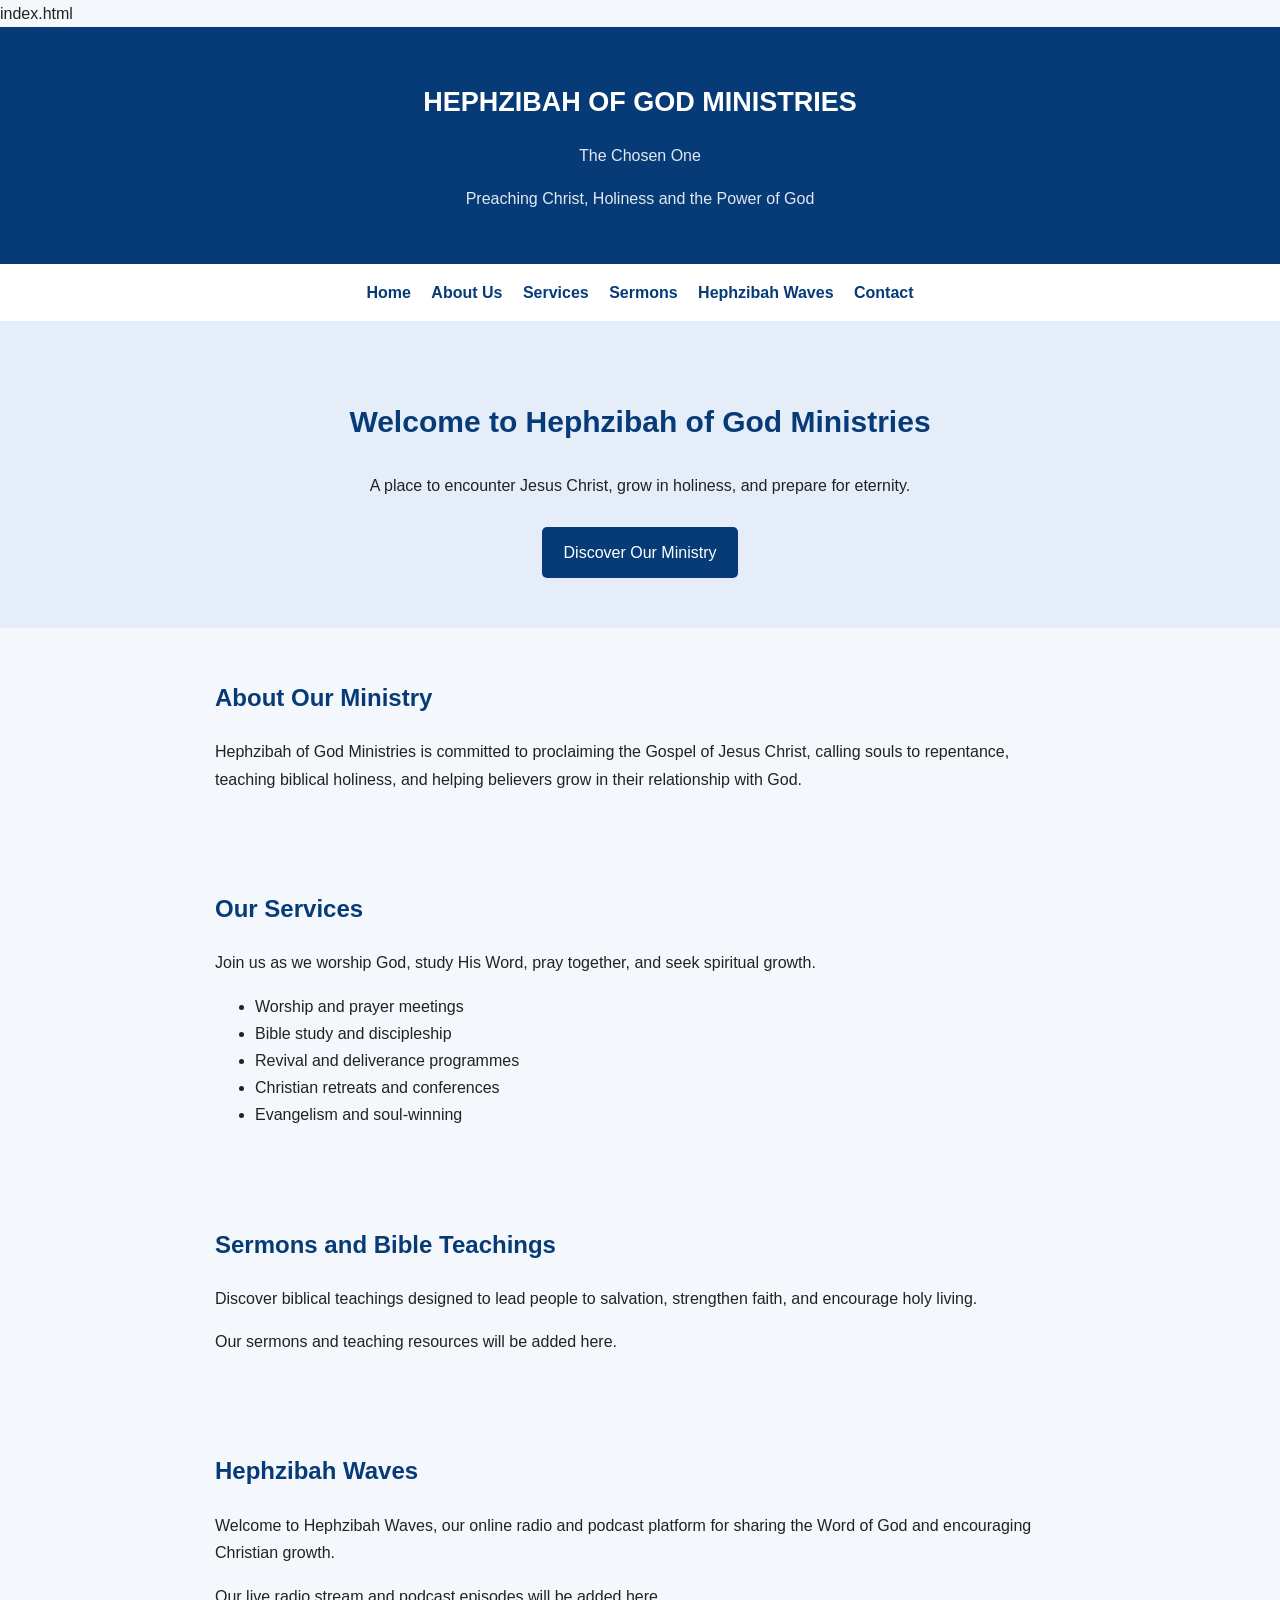
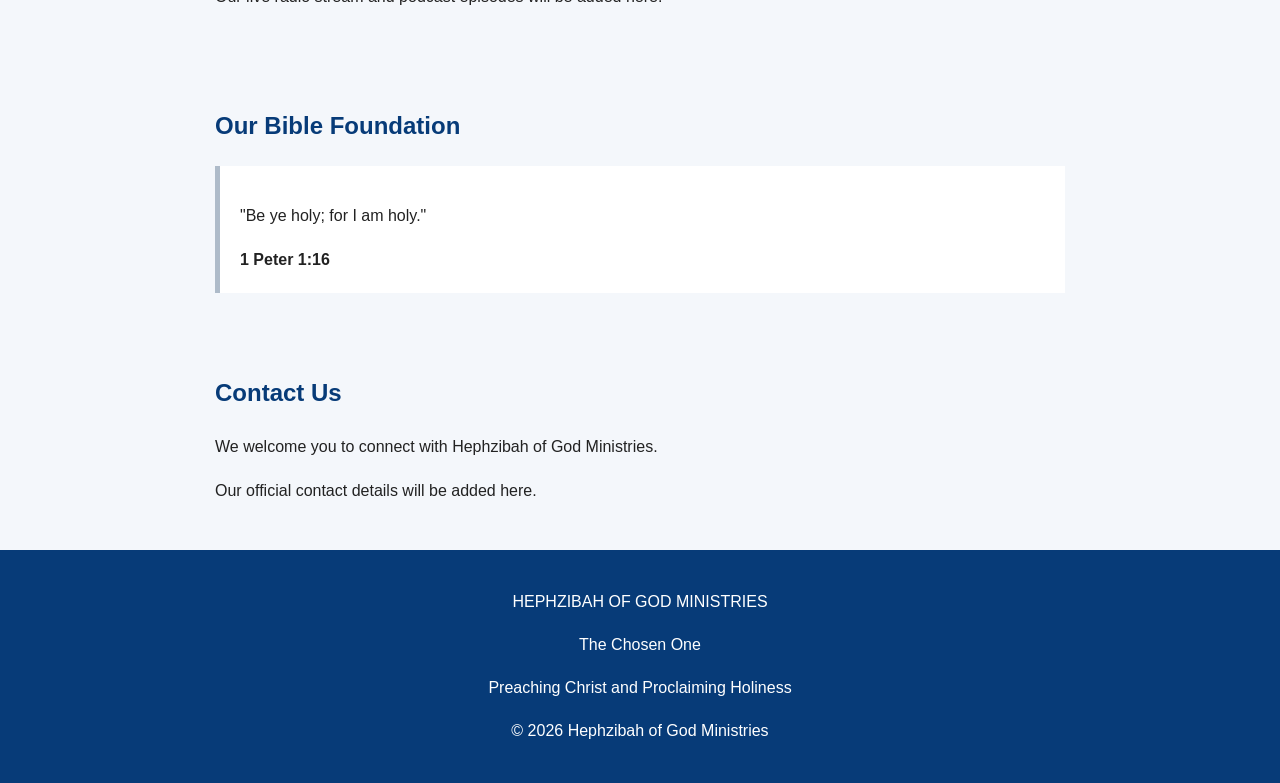
==== index.html @ 241004ca "Add initial HTML structure for the ministry website" ====
index.html
<!DOCTYPE html>
<html lang="en">
<head>
    <meta charset="UTF-8">
    <meta name="viewport" content="width=device-width, initial-scale=1.0">
    <title>Hephzibah of God Ministries</title>

    <style>
        body {
            margin: 0;
            font-family: Arial, sans-serif;
            background: #f4f7fb;
            color: #222;
            line-height: 1.7;
        }

        header {
            background: #073b78;
            color: white;
            text-align: center;
            padding: 35px 15px;
        }

        header h1 {
            margin-bottom: 5px;
            font-size: 27px;
        }

        header p {
            color: #e1e8f0;
        }

        nav {
            background: #ffffff;
            text-align: center;
            padding: 15px 5px;
        }

        nav a {
            color: #073b78;
            text-decoration: none;
            margin: 0 8px;
            font-weight: bold;
            display: inline-block;
        }

        .hero {
            background: #e4edf8;
            text-align: center;
            padding: 50px 20px;
        }

        .hero h2 {
            color: #073b78;
            font-size: 30px;
        }

        .button {
            display: inline-block;
            background: #073b78;
            color: white;
            padding: 12px 22px;
            text-decoration: none;
            border-radius: 5px;
            margin-top: 12px;
        }

        section {
            padding: 30px 20px;
            max-width: 850px;
            margin: auto;
        }

        section h2 {
            color: #073b78;
        }

        .verse {
            background: white;
            border-left: 5px solid #aebbc9;
            padding: 20px;
            margin-top: 20px;
        }

        footer {
            background: #073b78;
            color: white;
            text-align: center;
            padding: 22px 12px;
        }
    </style>
</head>

<body>

    <header>
        <h1>HEPHZIBAH OF GOD MINISTRIES</h1>
        <p>The Chosen One</p>
        <p>Preaching Christ, Holiness and the Power of God</p>
    </header>

    <nav>
        <a href="#home">Home</a>
        <a href="#about">About Us</a>
        <a href="#services">Services</a>
        <a href="#sermons">Sermons</a>
        <a href="#radio">Hephzibah Waves</a>
        <a href="#contact">Contact</a>
    </nav>

    <div class="hero" id="home">
        <h2>Welcome to Hephzibah of God Ministries</h2>
        <p>A place to encounter Jesus Christ, grow in holiness,
        and prepare for eternity.</p>
        <a class="button" href="#about">Discover Our Ministry</a>
    </div>

    <section id="about">
        <h2>About Our Ministry</h2>
        <p>
            Hephzibah of God Ministries is committed to proclaiming
            the Gospel of Jesus Christ, calling souls to repentance,
            teaching biblical holiness, and helping believers grow
            in their relationship with God.
        </p>
    </section>

    <section id="services">
        <h2>Our Services</h2>
        <p>Join us as we worship God, study His Word, pray together,
        and seek spiritual growth.</p>
        <ul>
            <li>Worship and prayer meetings</li>
            <li>Bible study and discipleship</li>
            <li>Revival and deliverance programmes</li>
            <li>Christian retreats and conferences</li>
            <li>Evangelism and soul-winning</li>
        </ul>
    </section>

    <section id="sermons">
        <h2>Sermons and Bible Teachings</h2>
        <p>
            Discover biblical teachings designed to lead people
            to salvation, strengthen faith, and encourage holy living.
        </p>
        <p>Our sermons and teaching resources will be added here.</p>
    </section>

    <section id="radio">
        <h2>Hephzibah Waves</h2>
        <p>
            Welcome to Hephzibah Waves, our online radio and podcast
            platform for sharing the Word of God and encouraging
            Christian growth.
        </p>
        <p>Our live radio stream and podcast episodes will be added here.</p>
    </section>

    <section>
        <h2>Our Bible Foundation</h2>
        <div class="verse">
            <p>
                "Be ye holy; for I am holy."
            </p>
            <strong>1 Peter 1:16</strong>
        </div>
    </section>

    <section id="contact">
        <h2>Contact Us</h2>
        <p>
            We welcome you to connect with Hephzibah of God Ministries.
        </p>
        <p>Our official contact details will be added here.</p>
    </section>

    <footer>
        <p>HEPHZIBAH OF GOD MINISTRIES</p>
        <p>The Chosen One</p>
        <p>Preaching Christ and Proclaiming Holiness</p>
        <p>&copy; 2026 Hephzibah of God Ministries</p>
    </footer>

</body>
</htmlcontactontact
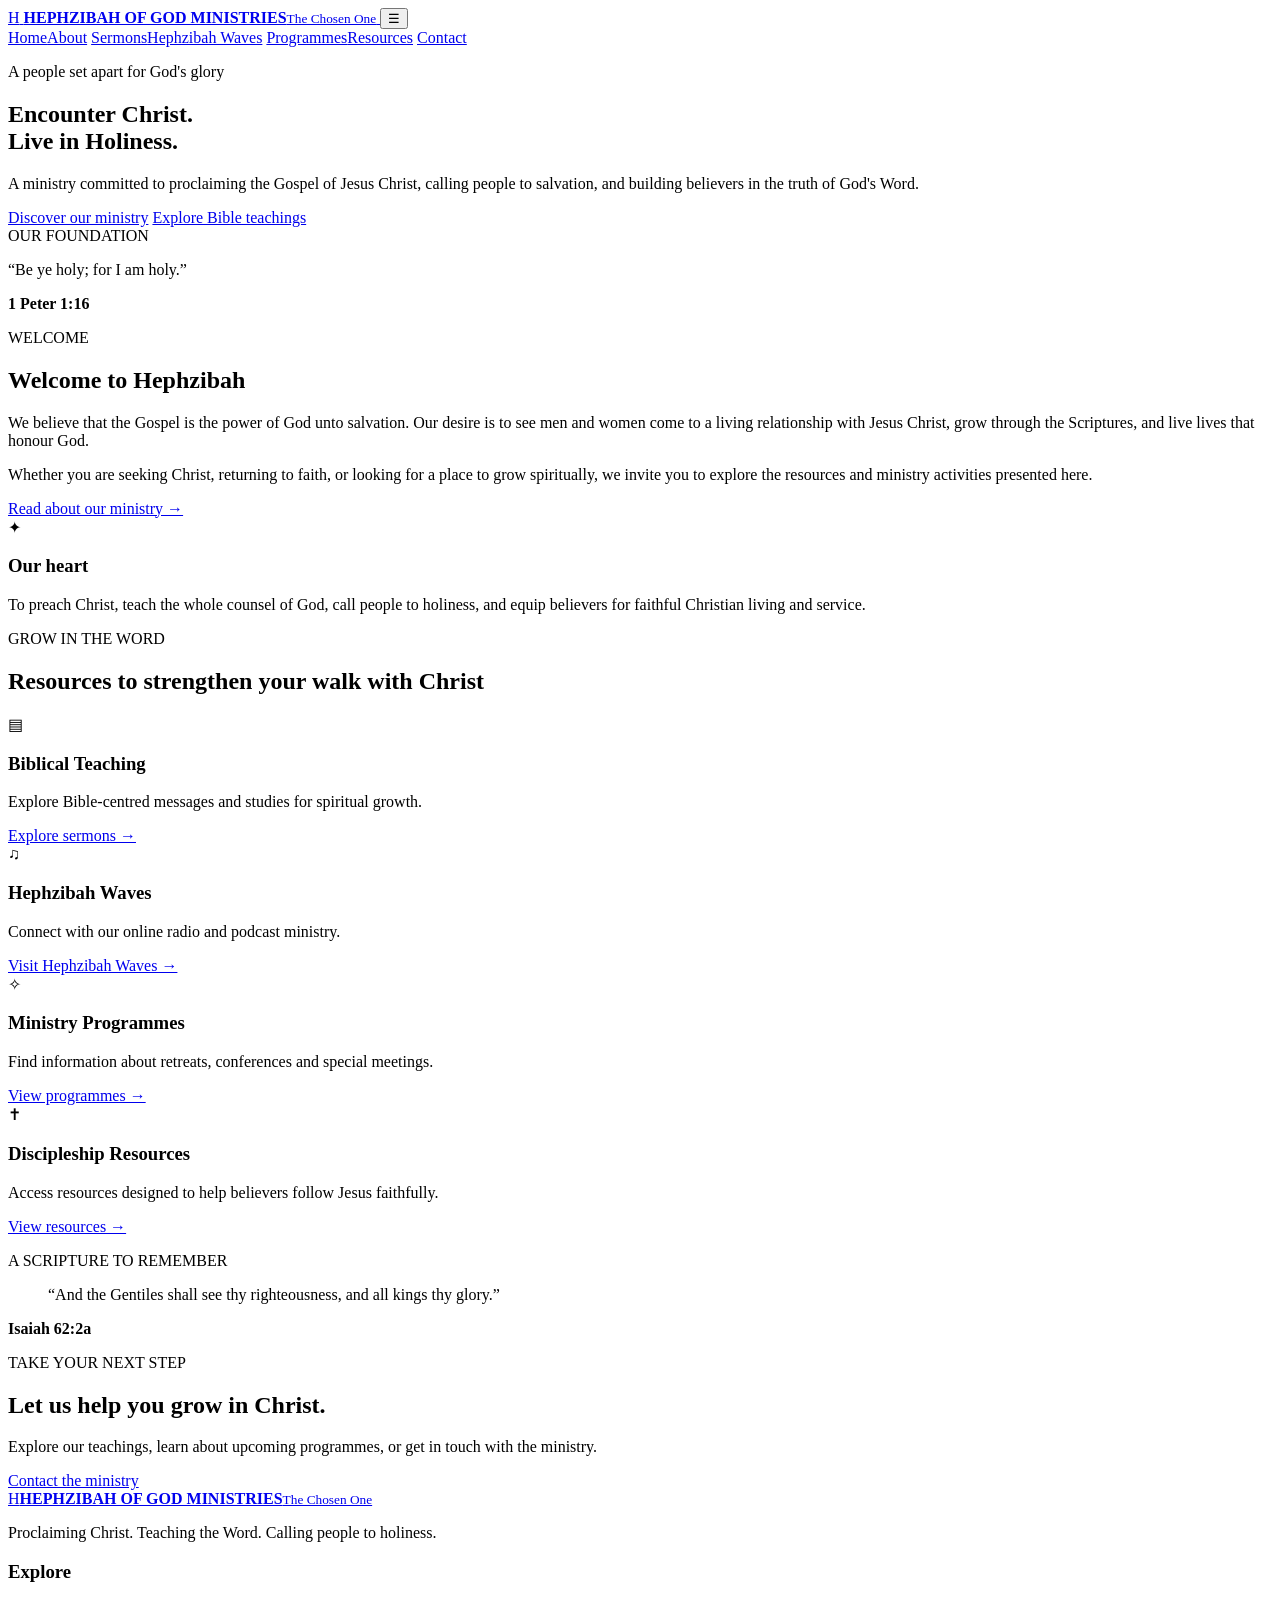
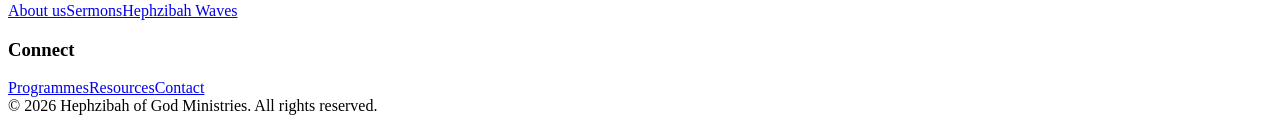
==== commit 30c165b7: "Add files via upload" ====
--- a/index.html
+++ b/index.html
@@ -1,187 +1,96 @@
-index.html
-<!DOCTYPE html>
+<!doctype html>
 <html lang="en">
 <head>
-    <meta charset="UTF-8">
-    <meta name="viewport" content="width=device-width, initial-scale=1.0">
-    <title>Hephzibah of God Ministries</title>
+  <meta charset="utf-8">
+  <meta name="viewport" content="width=device-width, initial-scale=1">
+  <meta name="description" content="Hephzibah of God Ministries — proclaiming Jesus Christ, biblical holiness and the transforming power of God.">
+  <meta name="theme-color" content="#092d59">
+  <title>Hephzibah of God Ministries | The Chosen One</title>
+  <link rel="stylesheet" href="assets/style.css">
+  <script src="assets/site.js" defer></script>
+</head>
+<body>
+<header class="site-header">
+  <a class="brand" href="index.html" aria-label="Hephzibah of God Ministries home">
+    <span class="brand-mark">H</span>
+    <span><strong>HEPHZIBAH OF GOD MINISTRIES</strong><small>The Chosen One</small></span>
+  </a>
+  <button class="menu-toggle" aria-label="Open navigation" aria-expanded="false">☰</button>
+  <nav class="main-nav" aria-label="Main navigation">
+    <a class="active" href="index.html">Home</a><a href="about.html">About</a>
+    <a href="sermons.html">Sermons</a><a href="radio.html">Hephzibah Waves</a>
+    <a href="programmes.html">Programmes</a><a href="resources.html">Resources</a>
+    <a class="nav-contact" href="contact.html">Contact</a>
+  </nav>
+</header>
 
-    <style>
-        body {
-            margin: 0;
-            font-family: Arial, sans-serif;
-            background: #f4f7fb;
-            color: #222;
-            line-height: 1.7;
-        }
+<main>
+  <section class="hero">
+    <div class="hero-content">
+      <p class="eyebrow">A people set apart for God's glory</p>
+      <h1>Encounter Christ.<br><span>Live in Holiness.</span></h1>
+      <p class="hero-copy">A ministry committed to proclaiming the Gospel of Jesus Christ, calling people to salvation, and building believers in the truth of God's Word.</p>
+      <div class="button-row">
+        <a class="button button-light" href="about.html">Discover our ministry</a>
+        <a class="button button-outline" href="sermons.html">Explore Bible teachings</a>
+      </div>
+    </div>
+    <div class="hero-verse">
+      <span>OUR FOUNDATION</span>
+      <p>“Be ye holy; for I am holy.”</p>
+      <strong>1 Peter 1:16</strong>
+    </div>
+  </section>
 
-        header {
-            background: #073b78;
-            color: white;
-            text-align: center;
-            padding: 35px 15px;
-        }
+  <section class="welcome section-wrap">
+    <div>
+      <p class="eyebrow blue">WELCOME</p>
+      <h2>Welcome to <span>Hephzibah</span></h2>
+      <p>We believe that the Gospel is the power of God unto salvation. Our desire is to see men and women come to a living relationship with Jesus Christ, grow through the Scriptures, and live lives that honour God.</p>
+      <p>Whether you are seeking Christ, returning to faith, or looking for a place to grow spiritually, we invite you to explore the resources and ministry activities presented here.</p>
+      <a class="text-link" href="about.html">Read about our ministry →</a>
+    </div>
+    <aside class="welcome-card">
+      <span class="card-symbol">✦</span>
+      <h3>Our heart</h3>
+      <p>To preach Christ, teach the whole counsel of God, call people to holiness, and equip believers for faithful Christian living and service.</p>
+    </aside>
+  </section>
 
-        header h1 {
-            margin-bottom: 5px;
-            font-size: 27px;
-        }
+  <section class="feature-band">
+    <div class="section-wrap">
+      <p class="eyebrow">GROW IN THE WORD</p>
+      <h2>Resources to strengthen your walk with Christ</h2>
+      <div class="card-grid">
+        <article class="feature-card"><span class="feature-icon">▤</span><h3>Biblical Teaching</h3><p>Explore Bible-centred messages and studies for spiritual growth.</p><a href="sermons.html">Explore sermons →</a></article>
+        <article class="feature-card"><span class="feature-icon">♫</span><h3>Hephzibah Waves</h3><p>Connect with our online radio and podcast ministry.</p><a href="radio.html">Visit Hephzibah Waves →</a></article>
+        <article class="feature-card"><span class="feature-icon">✧</span><h3>Ministry Programmes</h3><p>Find information about retreats, conferences and special meetings.</p><a href="programmes.html">View programmes →</a></article>
+        <article class="feature-card"><span class="feature-icon">✝</span><h3>Discipleship Resources</h3><p>Access resources designed to help believers follow Jesus faithfully.</p><a href="resources.html">View resources →</a></article>
+      </div>
+    </div>
+  </section>
 
-        header p {
-            color: #e1e8f0;
-        }
+  <section class="scripture-callout section-wrap">
+    <p class="eyebrow blue">A SCRIPTURE TO REMEMBER</p>
+    <blockquote>“And the Gentiles shall see thy righteousness, and all kings thy glory.”</blockquote>
+    <strong>Isaiah 62:2a</strong>
+  </section>
 
-        nav {
-            background: #ffffff;
-            text-align: center;
-            padding: 15px 5px;
-        }
+  <section class="cta">
+    <div class="section-wrap cta-inner">
+      <div><p class="eyebrow">TAKE YOUR NEXT STEP</p><h2>Let us help you grow in Christ.</h2><p>Explore our teachings, learn about upcoming programmes, or get in touch with the ministry.</p></div>
+      <a class="button button-light" href="contact.html">Contact the ministry</a>
+    </div>
+  </section>
+</main>
 
-        nav a {
-            color: #073b78;
-            text-decoration: none;
-            margin: 0 8px;
-            font-weight: bold;
-            display: inline-block;
-        }
-
-        .hero {
-            background: #e4edf8;
-            text-align: center;
-            padding: 50px 20px;
-        }
-
-        .hero h2 {
-            color: #073b78;
-            font-size: 30px;
-        }
-
-        .button {
-            display: inline-block;
-            background: #073b78;
-            color: white;
-            padding: 12px 22px;
-            text-decoration: none;
-            border-radius: 5px;
-            margin-top: 12px;
-        }
-
-        section {
-            padding: 30px 20px;
-            max-width: 850px;
-            margin: auto;
-        }
-
-        section h2 {
-            color: #073b78;
-        }
-
-        .verse {
-            background: white;
-            border-left: 5px solid #aebbc9;
-            padding: 20px;
-            margin-top: 20px;
-        }
-
-        footer {
-            background: #073b78;
-            color: white;
-            text-align: center;
-            padding: 22px 12px;
-        }
-    </style>
-</head>
-
-<body>
-
-    <header>
-        <h1>HEPHZIBAH OF GOD MINISTRIES</h1>
-        <p>The Chosen One</p>
-        <p>Preaching Christ, Holiness and the Power of God</p>
-    </header>
-
-    <nav>
-        <a href="#home">Home</a>
-        <a href="#about">About Us</a>
-        <a href="#services">Services</a>
-        <a href="#sermons">Sermons</a>
-        <a href="#radio">Hephzibah Waves</a>
-        <a href="#contact">Contact</a>
-    </nav>
-
-    <div class="hero" id="home">
-        <h2>Welcome to Hephzibah of God Ministries</h2>
-        <p>A place to encounter Jesus Christ, grow in holiness,
-        and prepare for eternity.</p>
-        <a class="button" href="#about">Discover Our Ministry</a>
-    </div>
-
-    <section id="about">
-        <h2>About Our Ministry</h2>
-        <p>
-            Hephzibah of God Ministries is committed to proclaiming
-            the Gospel of Jesus Christ, calling souls to repentance,
-            teaching biblical holiness, and helping believers grow
-            in their relationship with God.
-        </p>
-    </section>
-
-    <section id="services">
-        <h2>Our Services</h2>
-        <p>Join us as we worship God, study His Word, pray together,
-        and seek spiritual growth.</p>
-        <ul>
-            <li>Worship and prayer meetings</li>
-            <li>Bible study and discipleship</li>
-            <li>Revival and deliverance programmes</li>
-            <li>Christian retreats and conferences</li>
-            <li>Evangelism and soul-winning</li>
-        </ul>
-    </section>
-
-    <section id="sermons">
-        <h2>Sermons and Bible Teachings</h2>
-        <p>
-            Discover biblical teachings designed to lead people
-            to salvation, strengthen faith, and encourage holy living.
-        </p>
-        <p>Our sermons and teaching resources will be added here.</p>
-    </section>
-
-    <section id="radio">
-        <h2>Hephzibah Waves</h2>
-        <p>
-            Welcome to Hephzibah Waves, our online radio and podcast
-            platform for sharing the Word of God and encouraging
-            Christian growth.
-        </p>
-        <p>Our live radio stream and podcast episodes will be added here.</p>
-    </section>
-
-    <section>
-        <h2>Our Bible Foundation</h2>
-        <div class="verse">
-            <p>
-                "Be ye holy; for I am holy."
-            </p>
-            <strong>1 Peter 1:16</strong>
-        </div>
-    </section>
-
-    <section id="contact">
-        <h2>Contact Us</h2>
-        <p>
-            We welcome you to connect with Hephzibah of God Ministries.
-        </p>
-        <p>Our official contact details will be added here.</p>
-    </section>
-
-    <footer>
-        <p>HEPHZIBAH OF GOD MINISTRIES</p>
-        <p>The Chosen One</p>
-        <p>Preaching Christ and Proclaiming Holiness</p>
-        <p>&copy; 2026 Hephzibah of God Ministries</p>
-    </footer>
-
+<footer class="site-footer">
+  <div class="footer-grid">
+    <div><a class="brand footer-brand" href="index.html"><span class="brand-mark">H</span><span><strong>HEPHZIBAH OF GOD MINISTRIES</strong><small>The Chosen One</small></span></a><p>Proclaiming Christ. Teaching the Word. Calling people to holiness.</p></div>
+    <div><h3>Explore</h3><a href="about.html">About us</a><a href="sermons.html">Sermons</a><a href="radio.html">Hephzibah Waves</a></div>
+    <div><h3>Connect</h3><a href="programmes.html">Programmes</a><a href="resources.html">Resources</a><a href="contact.html">Contact</a></div>
+  </div>
+  <div class="copyright">© <span data-year>2026</span> Hephzibah of God Ministries. All rights reserved.</div>
+</footer>
 </body>
-</htmlcontactontact
+</html>
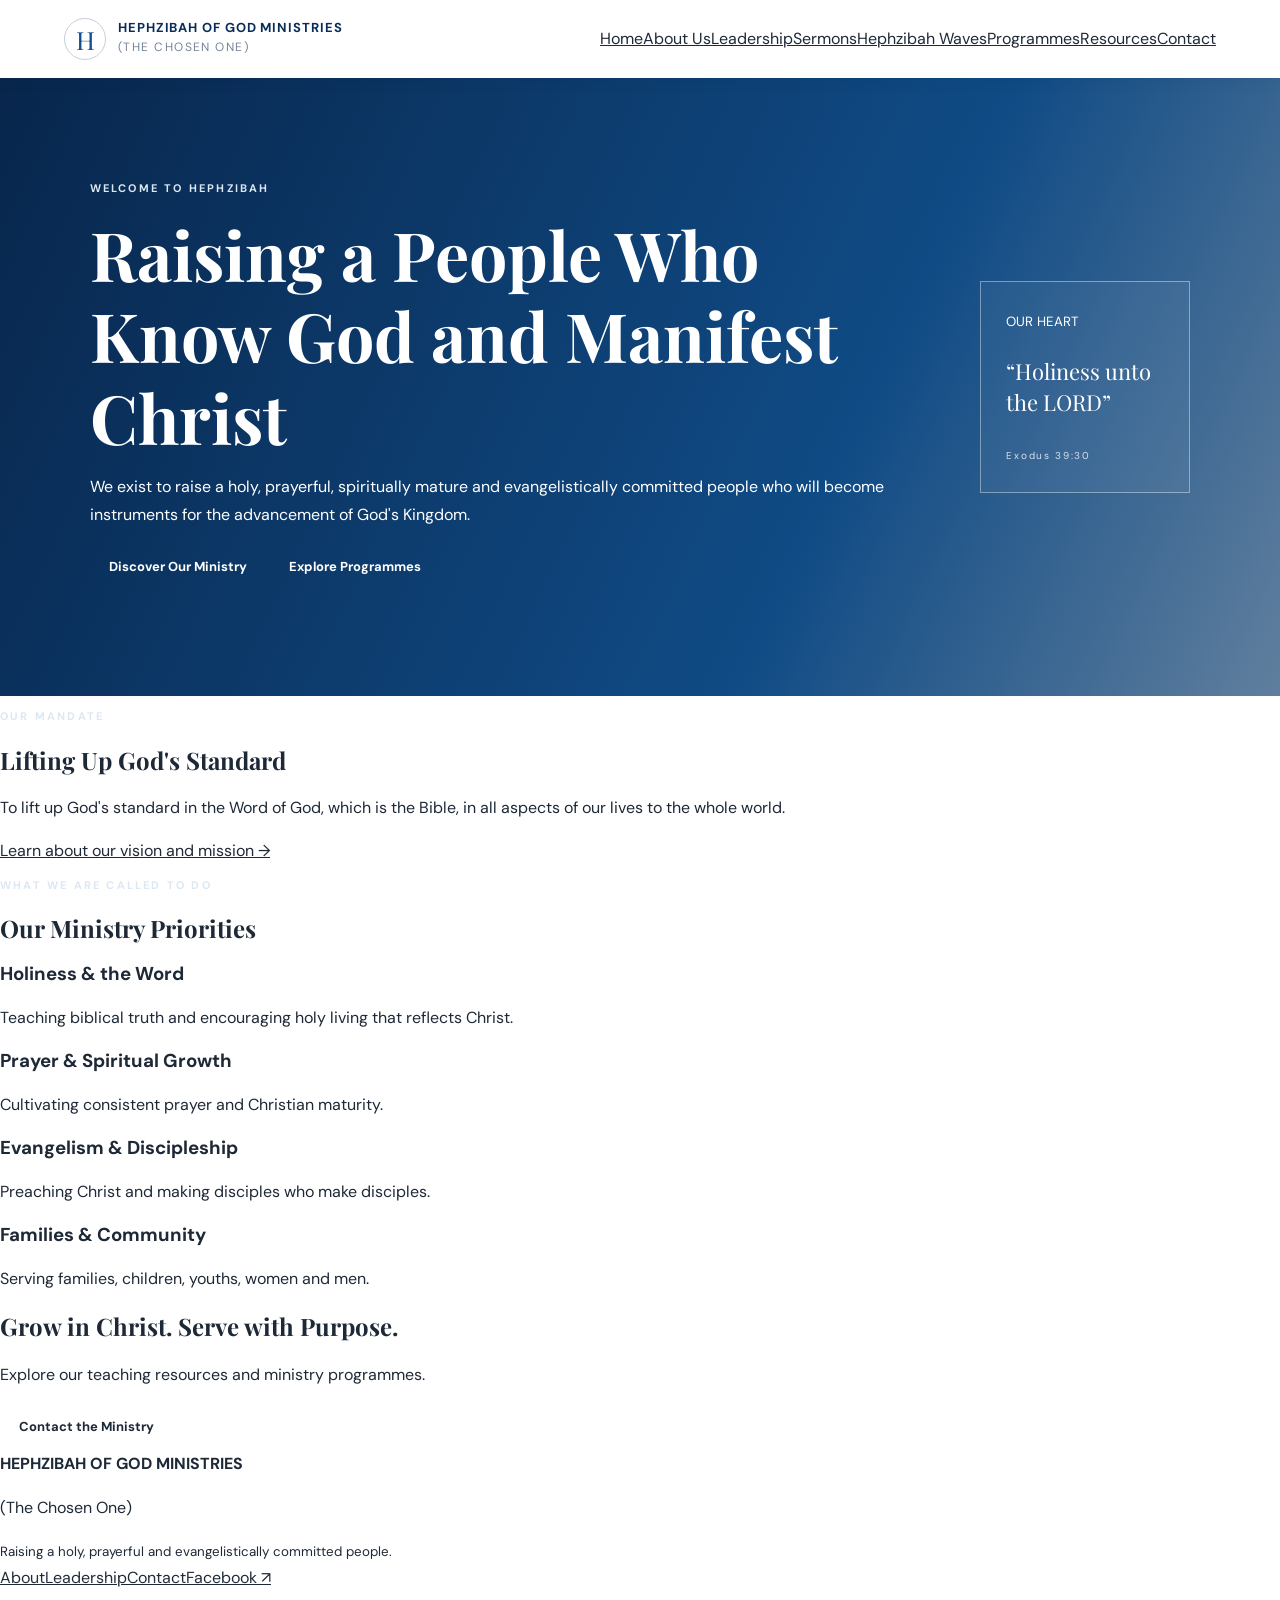
==== commit 994cc45d: "Add files via upload" ====
--- a/index.html
+++ b/index.html
@@ -1,96 +1 @@
-<!doctype html>
-<html lang="en">
-<head>
-  <meta charset="utf-8">
-  <meta name="viewport" content="width=device-width, initial-scale=1">
-  <meta name="description" content="Hephzibah of God Ministries — proclaiming Jesus Christ, biblical holiness and the transforming power of God.">
-  <meta name="theme-color" content="#092d59">
-  <title>Hephzibah of God Ministries | The Chosen One</title>
-  <link rel="stylesheet" href="assets/style.css">
-  <script src="assets/site.js" defer></script>
-</head>
-<body>
-<header class="site-header">
-  <a class="brand" href="index.html" aria-label="Hephzibah of God Ministries home">
-    <span class="brand-mark">H</span>
-    <span><strong>HEPHZIBAH OF GOD MINISTRIES</strong><small>The Chosen One</small></span>
-  </a>
-  <button class="menu-toggle" aria-label="Open navigation" aria-expanded="false">☰</button>
-  <nav class="main-nav" aria-label="Main navigation">
-    <a class="active" href="index.html">Home</a><a href="about.html">About</a>
-    <a href="sermons.html">Sermons</a><a href="radio.html">Hephzibah Waves</a>
-    <a href="programmes.html">Programmes</a><a href="resources.html">Resources</a>
-    <a class="nav-contact" href="contact.html">Contact</a>
-  </nav>
-</header>
-
-<main>
-  <section class="hero">
-    <div class="hero-content">
-      <p class="eyebrow">A people set apart for God's glory</p>
-      <h1>Encounter Christ.<br><span>Live in Holiness.</span></h1>
-      <p class="hero-copy">A ministry committed to proclaiming the Gospel of Jesus Christ, calling people to salvation, and building believers in the truth of God's Word.</p>
-      <div class="button-row">
-        <a class="button button-light" href="about.html">Discover our ministry</a>
-        <a class="button button-outline" href="sermons.html">Explore Bible teachings</a>
-      </div>
-    </div>
-    <div class="hero-verse">
-      <span>OUR FOUNDATION</span>
-      <p>“Be ye holy; for I am holy.”</p>
-      <strong>1 Peter 1:16</strong>
-    </div>
-  </section>
-
-  <section class="welcome section-wrap">
-    <div>
-      <p class="eyebrow blue">WELCOME</p>
-      <h2>Welcome to <span>Hephzibah</span></h2>
-      <p>We believe that the Gospel is the power of God unto salvation. Our desire is to see men and women come to a living relationship with Jesus Christ, grow through the Scriptures, and live lives that honour God.</p>
-      <p>Whether you are seeking Christ, returning to faith, or looking for a place to grow spiritually, we invite you to explore the resources and ministry activities presented here.</p>
-      <a class="text-link" href="about.html">Read about our ministry →</a>
-    </div>
-    <aside class="welcome-card">
-      <span class="card-symbol">✦</span>
-      <h3>Our heart</h3>
-      <p>To preach Christ, teach the whole counsel of God, call people to holiness, and equip believers for faithful Christian living and service.</p>
-    </aside>
-  </section>
-
-  <section class="feature-band">
-    <div class="section-wrap">
-      <p class="eyebrow">GROW IN THE WORD</p>
-      <h2>Resources to strengthen your walk with Christ</h2>
-      <div class="card-grid">
-        <article class="feature-card"><span class="feature-icon">▤</span><h3>Biblical Teaching</h3><p>Explore Bible-centred messages and studies for spiritual growth.</p><a href="sermons.html">Explore sermons →</a></article>
-        <article class="feature-card"><span class="feature-icon">♫</span><h3>Hephzibah Waves</h3><p>Connect with our online radio and podcast ministry.</p><a href="radio.html">Visit Hephzibah Waves →</a></article>
-        <article class="feature-card"><span class="feature-icon">✧</span><h3>Ministry Programmes</h3><p>Find information about retreats, conferences and special meetings.</p><a href="programmes.html">View programmes →</a></article>
-        <article class="feature-card"><span class="feature-icon">✝</span><h3>Discipleship Resources</h3><p>Access resources designed to help believers follow Jesus faithfully.</p><a href="resources.html">View resources →</a></article>
-      </div>
-    </div>
-  </section>
-
-  <section class="scripture-callout section-wrap">
-    <p class="eyebrow blue">A SCRIPTURE TO REMEMBER</p>
-    <blockquote>“And the Gentiles shall see thy righteousness, and all kings thy glory.”</blockquote>
-    <strong>Isaiah 62:2a</strong>
-  </section>
-
-  <section class="cta">
-    <div class="section-wrap cta-inner">
-      <div><p class="eyebrow">TAKE YOUR NEXT STEP</p><h2>Let us help you grow in Christ.</h2><p>Explore our teachings, learn about upcoming programmes, or get in touch with the ministry.</p></div>
-      <a class="button button-light" href="contact.html">Contact the ministry</a>
-    </div>
-  </section>
-</main>
-
-<footer class="site-footer">
-  <div class="footer-grid">
-    <div><a class="brand footer-brand" href="index.html"><span class="brand-mark">H</span><span><strong>HEPHZIBAH OF GOD MINISTRIES</strong><small>The Chosen One</small></span></a><p>Proclaiming Christ. Teaching the Word. Calling people to holiness.</p></div>
-    <div><h3>Explore</h3><a href="about.html">About us</a><a href="sermons.html">Sermons</a><a href="radio.html">Hephzibah Waves</a></div>
-    <div><h3>Connect</h3><a href="programmes.html">Programmes</a><a href="resources.html">Resources</a><a href="contact.html">Contact</a></div>
-  </div>
-  <div class="copyright">© <span data-year>2026</span> Hephzibah of God Ministries. All rights reserved.</div>
-</footer>
-</body>
-</html>+<!doctype html><html lang="en"><head><meta charset="utf-8"><meta name="viewport" content="width=device-width, initial-scale=1"><meta name="description" content="Ministry vision, mission, biblical teaching and programmes."><title>Home | Hephzibah of God Ministries</title><link rel="stylesheet" href="assets/style.css"><script defer src="assets/site.js"></script></head><body><header class="site-header"><a class="brand" href="index.html"><span class="brand-mark">H</span><span><strong>HEPHZIBAH OF GOD MINISTRIES</strong><small>(THE CHOSEN ONE)</small></span></a><button class="menu-toggle" aria-label="Open navigation" aria-expanded="false">☰</button><nav class="nav"><a href="index.html">Home</a><a href="about.html">About Us</a><a href="leadership.html">Leadership</a><a href="sermons.html">Sermons</a><a href="radio.html">Hephzibah Waves</a><a href="programmes.html">Programmes</a><a href="resources.html">Resources</a><a href="contact.html">Contact</a></nav></header><main><section class="hero"><div><p class="eyebrow">WELCOME TO HEPHZIBAH</p><h1>Raising a People Who Know God and Manifest Christ</h1><p>We exist to raise a holy, prayerful, spiritually mature and evangelistically committed people who will become instruments for the advancement of God's Kingdom.</p><p class="actions"><a class="button" href="about.html">Discover Our Ministry</a> <a class="button outline" href="programmes.html">Explore Programmes</a></p></div><aside class="hero-verse"><small>OUR HEART</small><p>“Holiness unto the LORD”</p><span>Exodus 39:30</span></aside></section><section class="section centered"><p class="eyebrow">OUR MANDATE</p><h2>Lifting Up God's Standard</h2><p class="lead">To lift up God's standard in the Word of God, which is the Bible, in all aspects of our lives to the whole world.</p><a href="about.html">Learn about our vision and mission →</a></section><section class="section pale"><p class="eyebrow centered">WHAT WE ARE CALLED TO DO</p><h2 class="centered">Our Ministry Priorities</h2><div class="cards"><article><h3>Holiness & the Word</h3><p>Teaching biblical truth and encouraging holy living that reflects Christ.</p></article><article><h3>Prayer & Spiritual Growth</h3><p>Cultivating consistent prayer and Christian maturity.</p></article><article><h3>Evangelism & Discipleship</h3><p>Preaching Christ and making disciples who make disciples.</p></article><article><h3>Families & Community</h3><p>Serving families, children, youths, women and men.</p></article></div></section><section class="callout"><div><h2>Grow in Christ. Serve with Purpose.</h2><p>Explore our teaching resources and ministry programmes.</p></div><a class="button light" href="contact.html">Contact the Ministry</a></section></main><footer class="footer"><div><strong>HEPHZIBAH OF GOD MINISTRIES</strong><p>(The Chosen One)</p><small>Raising a holy, prayerful and evangelistically committed people.</small></div><div class="footer-links"><a href="about.html">About</a><a href="leadership.html">Leadership</a><a href="contact.html">Contact</a><a href="https://www.facebook.com/profile.php?id=61584341622428" target="_blank" rel="noopener">Facebook ↗</a></div><small class="copyright">© <span data-year></span> Hephzibah of God Ministries. All rights reserved.</small></footer></body></html>
--- a/assets/style.css
+++ b/assets/style.css
@@ -0,0 +1,3 @@
+@import url('https://fonts.googleapis.com/css2?family=DM+Sans:wght@400;500;600;700&family=Playfair+Display:wght@600;700&display=swap');
+:root{--navy:#092d59;--blue:#124d8d;--silver:#c7d0da;--ink:#1e2937;--muted:#617084;--pale:#f2f6fa;--white:#fff}
+*{box-sizing:border-box}html{scroll-behavior:smooth}body{margin:0;color:var(--ink);font-family:"DM Sans",Arial,sans-serif;line-height:1.7}a{color:inherit}.site-header{min-height:78px;padding:12px max(5%,calc((100% - 1180px)/2));display:flex;align-items:center;justify-content:space-between;gap:20px;background:#fff;box-shadow:0 2px 16px #071d3510;position:sticky;top:0;z-index:10}.brand{display:flex;align-items:center;gap:12px;text-decoration:none;color:var(--navy)}.brand strong{display:block;font-size:13px;letter-spacing:.07em;line-height:1.3}.brand small{display:block;color:#778597;font-size:12px;letter-spacing:.12em;text-transform:uppercase}.brand-mark{width:42px;height:42px;border:1px solid var(--silver);border-radius:50%;display:grid;place-items:center;font-family:"Playfair Display",serif;font-size:25px;color:var(--blue)}.main-nav{display:flex;align-items:center;gap:18px}.main-nav a{text-decoration:none;font-size:13px;font-weight:700;color:#435166}.main-nav a:hover,.main-nav a.active{color:var(--blue)}.main-nav .nav-contact{background:var(--navy);color:#fff;padding:9px 15px;border-radius:4px}.menu-toggle{display:none;background:none;border:0;font-size:25px;color:var(--navy)}.hero{background:linear-gradient(115deg,#08264c 0%,#104b85 65%,#607f9e 100%);color:#fff;min-height:560px;padding:90px max(7%,calc((100% - 1120px)/2));display:flex;align-items:center;justify-content:space-between;gap:45px}.hero-content{max-width:690px}.eyebrow{font-size:11px;letter-spacing:.2em;font-weight:700;color:#dce7f2;text-transform:uppercase}.eyebrow.blue{color:var(--blue)}h1,h2,h3{line-height:1.2}h1,h2{font-family:"Playfair Display",Georgia,serif}h1{font-size:clamp(40px,6vw,68px);margin:15px 0}.hero h1 span{color:#d5e0eb}.hero-copy{max-width:610px;color:#e1e9f1;font-size:17px}.button-row{display:flex;gap:12px;flex-wrap:wrap;margin-top:28px}.button{display:inline-block;text-decoration:none;font-size:13px;font-weight:700;padding:12px 19px;border-radius:4px}.button-light{background:#fff;color:var(--navy)}.button-outline{border:1px solid #dce7f2;color:#fff}.hero-verse{border:1px solid #ffffff65;padding:25px;max-width:245px;min-width:210px;background:#ffffff0d}.hero-verse span{font-size:10px;letter-spacing:.17em;color:#d6e1ec}.hero-verse p{font-family:"Playfair Display",serif;font-size:22px;line-height:1.4}.hero-verse strong{font-size:12px;color:#d6e1ec}.section-wrap{max-width:1120px;margin:auto;padding:75px 24px}.welcome{display:grid;grid-template-columns:1.6fr 1fr;gap:60px;align-items:center}.welcome h2,.feature-band h2,.cta h2{font-size:36px;margin:8px 0 18px}.welcome h2 span{color:var(--blue)}.welcome p{color:var(--muted)}.welcome-card{background:var(--pale);border-top:4px solid var(--silver);padding:30px}.welcome-card h3{font-family:"Playfair Display",serif;font-size:24px;color:var(--navy)}.card-symbol{font-size:28px;color:var(--blue)}.text-link,.feature-card a{color:var(--blue);font-weight:700;text-decoration:none;font-size:13px}.feature-band{background:var(--pale)}.feature-band .section-wrap{padding-top:65px;padding-bottom:75px}.feature-band h2{max-width:620px;color:var(--navy)}.card-grid{display:grid;grid-template-columns:repeat(4,1fr);gap:17px;margin-top:30px}.feature-card{background:#fff;padding:24px 20px;border:1px solid #e2e8ef;border-radius:5px}.feature-icon{font-size:25px;color:var(--blue)}.feature-card h3{font-size:17px;color:var(--navy)}.feature-card p{font-size:13px;color:var(--muted);min-height:70px}.scripture-callout{text-align:center;max-width:850px}.scripture-callout blockquote{font-family:"Playfair Display",serif;font-size:clamp(23px,4vw,34px);color:var(--navy);margin:15px 0}.scripture-callout strong{color:var(--muted)}.cta{background:var(--navy);color:#fff}.cta-inner{display:flex;align-items:center;justify-content:space-between;gap:30px}.cta-inner p{color:#dce5ef}.cta h2{margin-bottom:8px}.site-footer{background:#061d39;color:#dce5ef;padding:42px max(5%,calc((100% - 1120px)/2)) 18px}.footer-grid{display:grid;grid-template-columns:2fr 1fr 1fr;gap:35px;padding-bottom:30px}.footer-brand{color:#fff}.site-footer p{color:#b8c6d5;font-size:13px;max-width:370px}.site-footer h3{font-size:14px;color:#fff}.site-footer a:not(.brand){display:block;text-decoration:none;color:#c7d3df;font-size:13px;margin:7px 0}.copyright{border-top:1px solid #ffffff25;padding-top:16px;font-size:12px;color:#aebdcd}.page-hero{background:linear-gradient(115deg,#08264c,#174f86);padding:75px 24px;text-align:center;color:#fff}.page-hero h1{font-size:clamp(36px,5vw,54px);margin:10px 0}.page-hero p:last-child{color:#dbe5ef}.content-page{max-width:900px}.content-page h2{font-size:27px;color:var(--navy);margin-top:30px}.content-page p{color:var(--muted)}.notice{background:#f2f6fa;border-left:4px solid #9eafc1;padding:16px 18px;color:#45566a;font-size:13px;margin:24px 0}.empty-state,.radio-panel,.contact-card,.event-card{padding:28px;background:var(--pale);border:1px solid #e1e8ef;border-radius:5px;margin:20px 0}.empty-state{text-align:center}.empty-state span,.radio-icon{font-size:32px;color:var(--blue)}.empty-state h3{color:var(--navy)}.radio-panel{text-align:center;padding:42px 25px}.radio-panel h2{margin-top:8px}.tag-list{display:flex;gap:10px;flex-wrap:wrap}.tag-list span{background:#edf2f7;border:1px solid #d9e2eb;border-radius:30px;padding:7px 13px;font-size:12px;color:var(--navy)}.event-card h2{margin-top:4px}.resource-grid{grid-template-columns:repeat(2,1fr)}@media(max-width:900px){.main-nav{gap:10px}.main-nav a{font-size:11px}.card-grid{grid-template-columns:repeat(2,1fr)}.hero{padding-top:70px;padding-bottom:70px}}@media(max-width:700px){.site-header{padding:12px 18px}.menu-toggle{display:block}.main-nav{display:none;position:absolute;top:68px;left:0;right:0;background:#fff;padding:15px 22px 22px;box-shadow:0 8px 14px #071d3515;flex-direction:column;align-items:stretch}.main-nav.open{display:flex}.main-nav a{font-size:14px;padding:7px}.hero{display:block;min-height:auto;padding:65px 24px}.hero-verse{margin-top:35px;max-width:100%}.welcome{grid-template-columns:1fr;gap:25px}.section-wrap{padding:55px 22px}.card-grid,.resource-grid{grid-template-columns:1fr}.feature-card p{min-height:0}.cta-inner{display:block}.cta-inner .button{margin-top:15px}.footer-grid{grid-template-columns:1fr 1fr}.footer-grid>div:first-child{grid-column:1/-1}.brand strong{font-size:11px}.brand-mark{width:37px;height:37px}}
